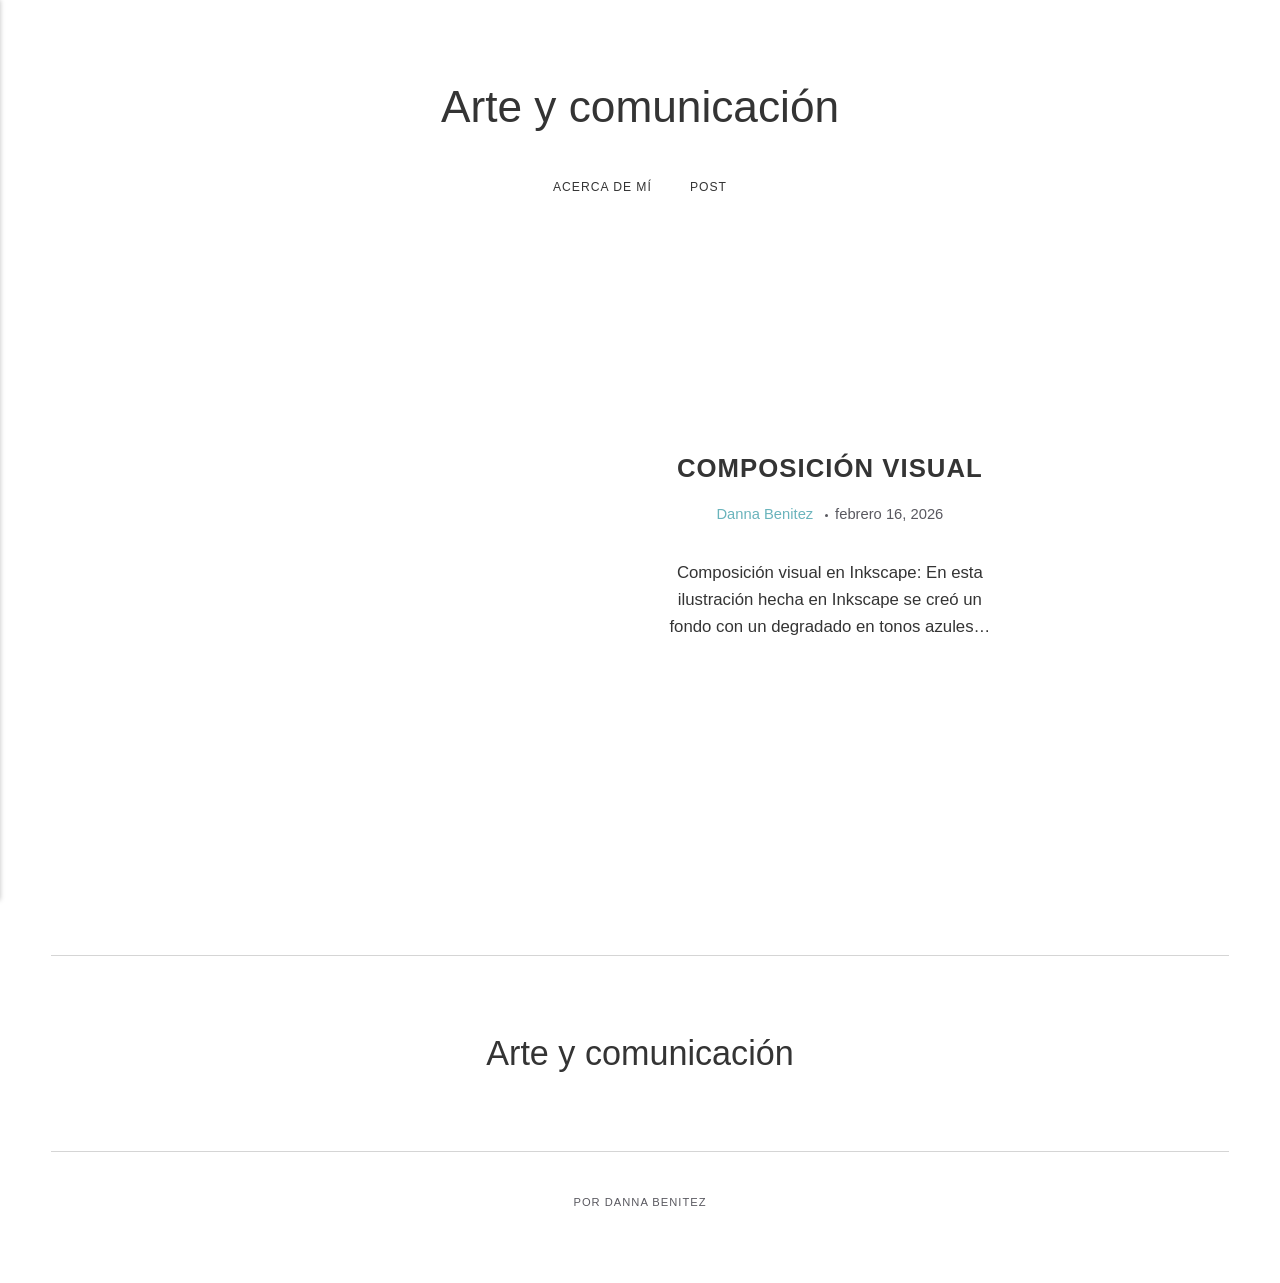
==== index.html @ e0a10141 "Updated from Publii" ====
<!DOCTYPE html><html lang="es"><head><meta charset="utf-8"><meta http-equiv="X-UA-Compatible" content="IE=edge"><meta name="viewport" content="width=device-width,initial-scale=1"><title>Arte y comunicación</title><meta name="generator" content="Publii Open-Source CMS for Static Site"><link rel="canonical" href="https://dannabenitez088-glitch.github.io/arte-comunicacion/"><link rel="alternate" type="application/atom+xml" href="https://dannabenitez088-glitch.github.io/arte-comunicacion/feed.xml" title="Arte y comunicación - RSS"><link rel="alternate" type="application/json" href="https://dannabenitez088-glitch.github.io/arte-comunicacion/feed.json" title="Arte y comunicación - JSON"><meta property="og:title" content="Arte y comunicación"><meta property="og:site_name" content="Arte y comunicación"><meta property="og:description" content=""><meta property="og:url" content="https://dannabenitez088-glitch.github.io/arte-comunicacion/"><meta property="og:type" content="website"><link rel="stylesheet" href="https://dannabenitez088-glitch.github.io/arte-comunicacion/assets/css/style.css?v=3adf69c5636855df0ee8ed0070f5b901"><script type="application/ld+json">{"@context":"http://schema.org","@type":"Organization","name":"Arte y comunicación","url":"https://dannabenitez088-glitch.github.io/arte-comunicacion/"}</script><style></style><noscript><style>img[loading] {
                    opacity: 1;
                }</style></noscript></head><body class="home-template"><div class="container"><header class="header"><a class="logo" href="https://dannabenitez088-glitch.github.io/arte-comunicacion/">Arte y comunicación</a><nav class="navbar js-navbar"><button class="navbar__toggle js-toggle" aria-label="Menu"><span class="navbar__toggle-box"><span class="navbar__toggle-inner">Menu</span></span></button><ul class="navbar__menu"><li><a href="https://dannabenitez088-glitch.github.io/arte-comunicacion/acerca-de-mi.html" target="_self">Acerca de mí</a></li><li><a href="https://dannabenitez088-glitch.github.io/arte-comunicacion/" target="_self">Post</a></li></ul></nav></header><main class="main"><div class="l-cards l-cards--reverse"><article class="c-card"><div class="c-card__text"><header><h2><a href="https://dannabenitez088-glitch.github.io/arte-comunicacion/mi-composicion-visual.html" class="inverse">Composición visual</a></h2><p class="c-card__meta"><a href="https://dannabenitez088-glitch.github.io/arte-comunicacion/authors/danna-benitez/" title="Danna Benitez">Danna Benitez</a> <time datetime="2026-02-16T11:36">febrero 16, 2026</time></p></header><p class="c-card__desc">Composición visual en Inkscape: En esta ilustración hecha en Inkscape se creó un fondo con un degradado en tonos azules&hellip;</p></div></article></div></main><footer class="footer"><a class="logo" href="https://dannabenitez088-glitch.github.io/arte-comunicacion/">Arte y comunicación</a><nav class="footer__nav"><ul></ul></nav><div class="footer__copyright">Por Danna Benitez</div></footer></div><script>window.publiiThemeMenuConfig={mobileMenuMode:'sidebar',animationSpeed:300,submenuWidth:'auto',doubleClickTime:500,mobileMenuExpandableSubmenus:true,relatedContainerForOverlayMenuSelector:'.navbar',};</script><script defer="defer" src="https://dannabenitez088-glitch.github.io/arte-comunicacion/assets/js/scripts.min.js?v=b103b2211e74472ffa1a0d35c0918ecc"></script><script>/*<![CDATA[*/var images=document.querySelectorAll("img[loading]");for(var i=0;i<images.length;i++){if(images[i].complete){images[i].classList.add("is-loaded")}else{images[i].addEventListener("load",function(){this.classList.add("is-loaded")},false)}};/*]]>*/</script></body></html>
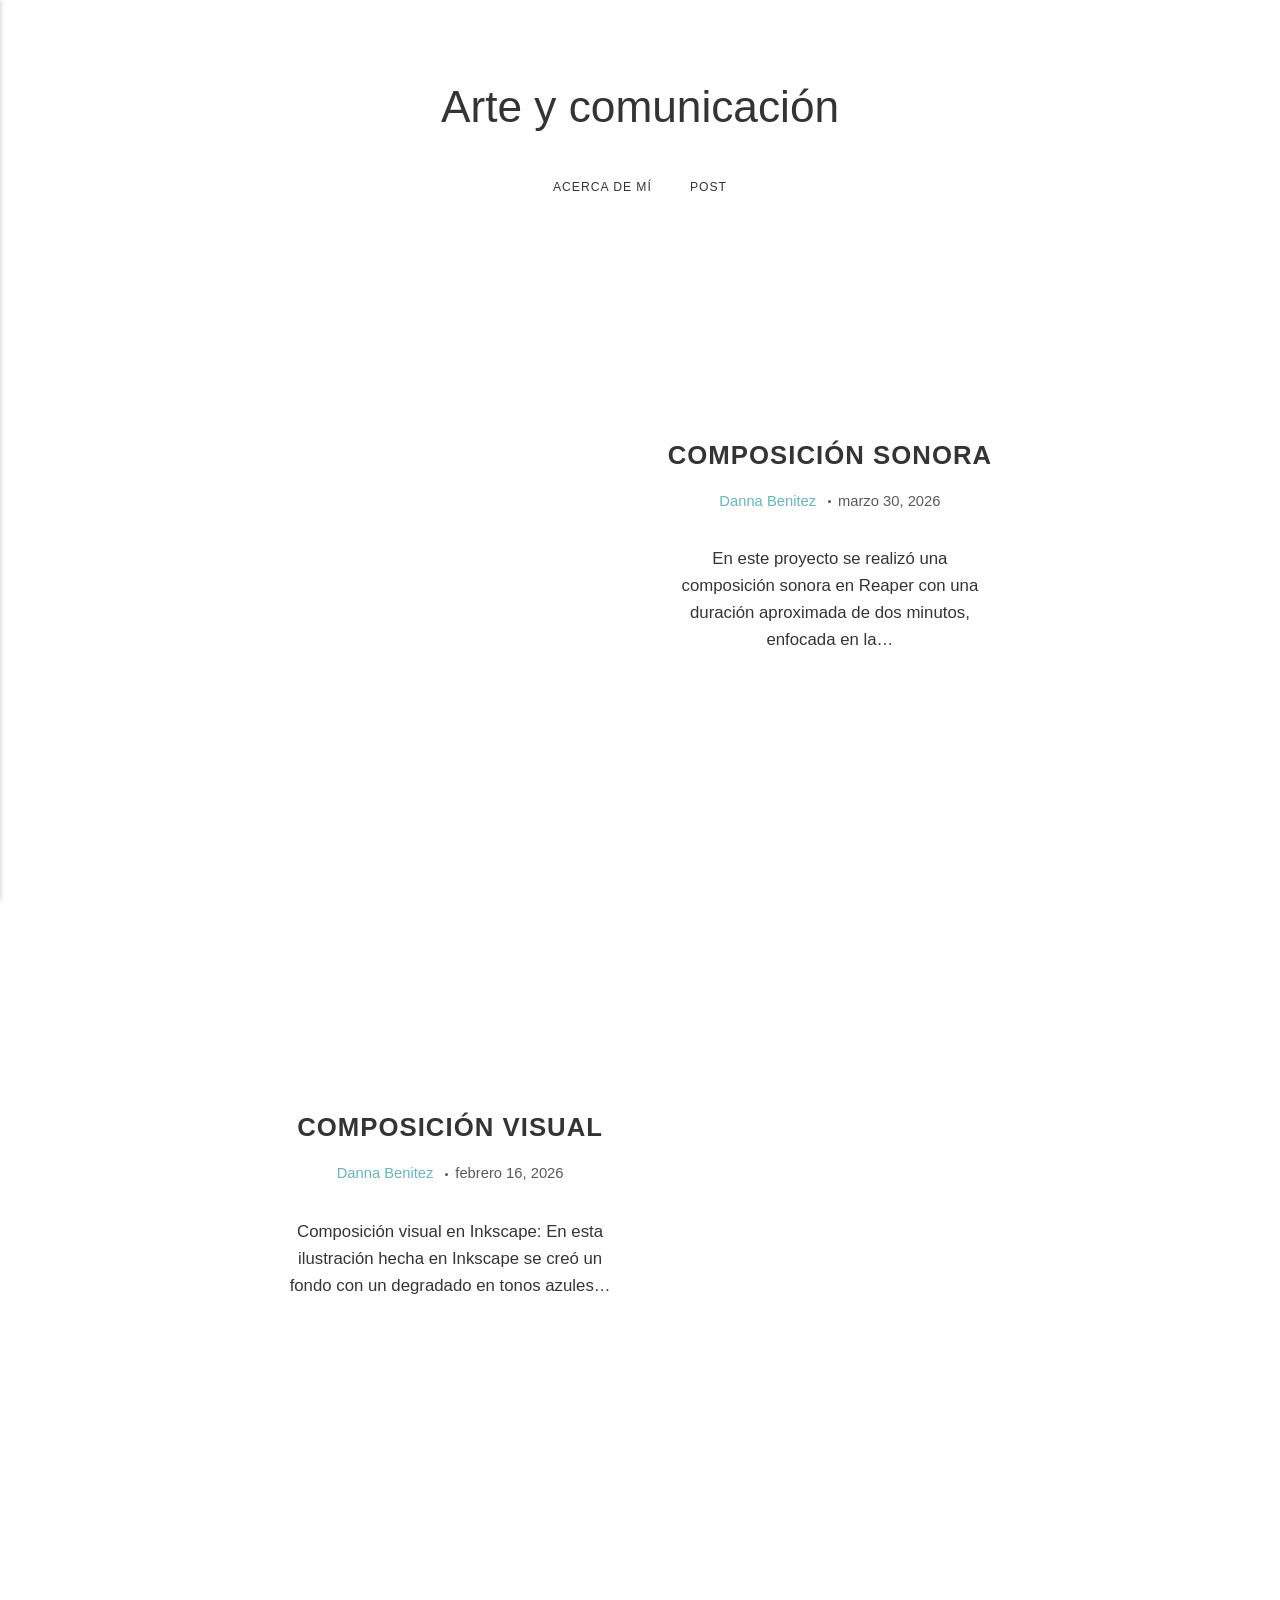
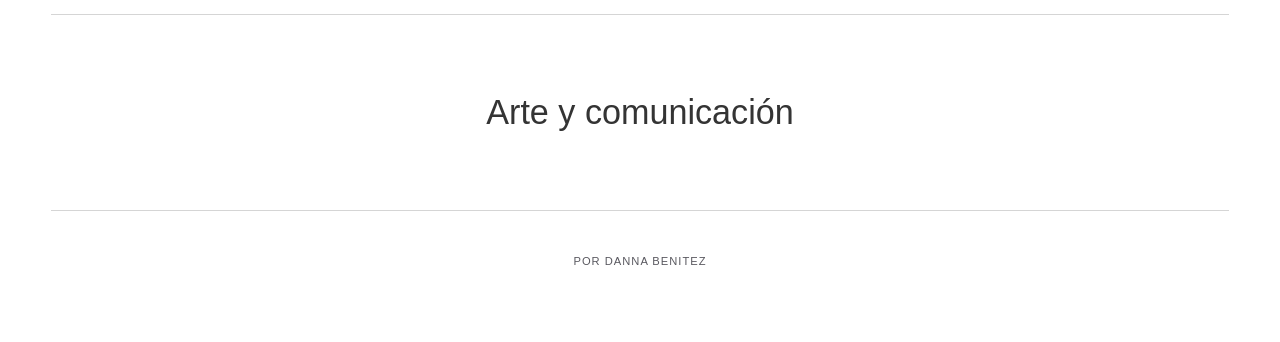
==== commit f48f26dc: "Updated from Publii" ====
--- a/index.html
+++ b/index.html
@@ -1,3 +1,3 @@
-<!DOCTYPE html><html lang="es"><head><meta charset="utf-8"><meta http-equiv="X-UA-Compatible" content="IE=edge"><meta name="viewport" content="width=device-width,initial-scale=1"><title>Arte y comunicación</title><meta name="generator" content="Publii Open-Source CMS for Static Site"><link rel="canonical" href="https://dannabenitez088-glitch.github.io/arte-comunicacion/"><link rel="alternate" type="application/atom+xml" href="https://dannabenitez088-glitch.github.io/arte-comunicacion/feed.xml" title="Arte y comunicación - RSS"><link rel="alternate" type="application/json" href="https://dannabenitez088-glitch.github.io/arte-comunicacion/feed.json" title="Arte y comunicación - JSON"><meta property="og:title" content="Arte y comunicación"><meta property="og:site_name" content="Arte y comunicación"><meta property="og:description" content=""><meta property="og:url" content="https://dannabenitez088-glitch.github.io/arte-comunicacion/"><meta property="og:type" content="website"><link rel="stylesheet" href="https://dannabenitez088-glitch.github.io/arte-comunicacion/assets/css/style.css?v=3adf69c5636855df0ee8ed0070f5b901"><script type="application/ld+json">{"@context":"http://schema.org","@type":"Organization","name":"Arte y comunicación","url":"https://dannabenitez088-glitch.github.io/arte-comunicacion/"}</script><style></style><noscript><style>img[loading] {
+<!DOCTYPE html><html lang="es"><head><meta charset="utf-8"><meta http-equiv="X-UA-Compatible" content="IE=edge"><meta name="viewport" content="width=device-width,initial-scale=1"><title>Arte y comunicación</title><meta name="generator" content="Publii Open-Source CMS for Static Site"><link rel="canonical" href="https://dannabenitez088-glitch.github.io/arte-comunicacion/"><link rel="alternate" type="application/atom+xml" href="https://dannabenitez088-glitch.github.io/arte-comunicacion/feed.xml" title="Arte y comunicación - RSS"><link rel="alternate" type="application/json" href="https://dannabenitez088-glitch.github.io/arte-comunicacion/feed.json" title="Arte y comunicación - JSON"><meta property="og:title" content="Arte y comunicación"><meta property="og:site_name" content="Arte y comunicación"><meta property="og:description" content=""><meta property="og:url" content="https://dannabenitez088-glitch.github.io/arte-comunicacion/"><meta property="og:type" content="website"><link rel="shortcut icon" href="https://dannabenitez088-glitch.github.io/arte-comunicacion/media/website/Galaxia-novio.jpg" type="image/x-icon"><link rel="stylesheet" href="https://dannabenitez088-glitch.github.io/arte-comunicacion/assets/css/style.css?v=3adf69c5636855df0ee8ed0070f5b901"><script type="application/ld+json">{"@context":"http://schema.org","@type":"Organization","name":"Arte y comunicación","url":"https://dannabenitez088-glitch.github.io/arte-comunicacion/"}</script><style></style><noscript><style>img[loading] {
                     opacity: 1;
-                }</style></noscript></head><body class="home-template"><div class="container"><header class="header"><a class="logo" href="https://dannabenitez088-glitch.github.io/arte-comunicacion/">Arte y comunicación</a><nav class="navbar js-navbar"><button class="navbar__toggle js-toggle" aria-label="Menu"><span class="navbar__toggle-box"><span class="navbar__toggle-inner">Menu</span></span></button><ul class="navbar__menu"><li><a href="https://dannabenitez088-glitch.github.io/arte-comunicacion/acerca-de-mi.html" target="_self">Acerca de mí</a></li><li><a href="https://dannabenitez088-glitch.github.io/arte-comunicacion/" target="_self">Post</a></li></ul></nav></header><main class="main"><div class="l-cards l-cards--reverse"><article class="c-card"><div class="c-card__text"><header><h2><a href="https://dannabenitez088-glitch.github.io/arte-comunicacion/mi-composicion-visual.html" class="inverse">Composición visual</a></h2><p class="c-card__meta"><a href="https://dannabenitez088-glitch.github.io/arte-comunicacion/authors/danna-benitez/" title="Danna Benitez">Danna Benitez</a> <time datetime="2026-02-16T11:36">febrero 16, 2026</time></p></header><p class="c-card__desc">Composición visual en Inkscape: En esta ilustración hecha en Inkscape se creó un fondo con un degradado en tonos azules&hellip;</p></div></article></div></main><footer class="footer"><a class="logo" href="https://dannabenitez088-glitch.github.io/arte-comunicacion/">Arte y comunicación</a><nav class="footer__nav"><ul></ul></nav><div class="footer__copyright">Por Danna Benitez</div></footer></div><script>window.publiiThemeMenuConfig={mobileMenuMode:'sidebar',animationSpeed:300,submenuWidth:'auto',doubleClickTime:500,mobileMenuExpandableSubmenus:true,relatedContainerForOverlayMenuSelector:'.navbar',};</script><script defer="defer" src="https://dannabenitez088-glitch.github.io/arte-comunicacion/assets/js/scripts.min.js?v=b103b2211e74472ffa1a0d35c0918ecc"></script><script>/*<![CDATA[*/var images=document.querySelectorAll("img[loading]");for(var i=0;i<images.length;i++){if(images[i].complete){images[i].classList.add("is-loaded")}else{images[i].addEventListener("load",function(){this.classList.add("is-loaded")},false)}};/*]]>*/</script></body></html>+                }</style></noscript></head><body class="home-template"><div class="container"><header class="header"><a class="logo" href="https://dannabenitez088-glitch.github.io/arte-comunicacion/">Arte y comunicación</a><nav class="navbar js-navbar"><button class="navbar__toggle js-toggle" aria-label="Menu"><span class="navbar__toggle-box"><span class="navbar__toggle-inner">Menu</span></span></button><ul class="navbar__menu"><li><a href="https://dannabenitez088-glitch.github.io/arte-comunicacion/acerca-de-mi.html" target="_self">Acerca de mí</a></li><li><a href="https://dannabenitez088-glitch.github.io/arte-comunicacion/" target="_self">Post</a></li></ul></nav></header><main class="main"><div class="l-cards l-cards--reverse"><article class="c-card"><div class="c-card__text"><header><h2><a href="https://dannabenitez088-glitch.github.io/arte-comunicacion/composicion-sonora.html" class="inverse">Composición sonora</a></h2><p class="c-card__meta"><a href="https://dannabenitez088-glitch.github.io/arte-comunicacion/authors/danna-benitez/" title="Danna Benitez">Danna Benitez</a> <time datetime="2026-03-30T00:45">marzo 30, 2026</time></p></header><p class="c-card__desc">En este proyecto se realizó una composición sonora en Reaper con una duración aproximada de dos minutos, enfocada en la&hellip;</p></div></article><article class="c-card"><div class="c-card__text"><header><h2><a href="https://dannabenitez088-glitch.github.io/arte-comunicacion/mi-composicion-visual.html" class="inverse">Composición visual</a></h2><p class="c-card__meta"><a href="https://dannabenitez088-glitch.github.io/arte-comunicacion/authors/danna-benitez/" title="Danna Benitez">Danna Benitez</a> <time datetime="2026-02-16T11:36">febrero 16, 2026</time></p></header><p class="c-card__desc">Composición visual en Inkscape: En esta ilustración hecha en Inkscape se creó un fondo con un degradado en tonos azules&hellip;</p></div></article></div></main><footer class="footer"><a class="logo" href="https://dannabenitez088-glitch.github.io/arte-comunicacion/">Arte y comunicación</a><nav class="footer__nav"><ul></ul></nav><div class="footer__copyright">Por Danna Benitez</div></footer></div><script>window.publiiThemeMenuConfig={mobileMenuMode:'sidebar',animationSpeed:300,submenuWidth:'auto',doubleClickTime:500,mobileMenuExpandableSubmenus:true,relatedContainerForOverlayMenuSelector:'.navbar',};</script><script defer="defer" src="https://dannabenitez088-glitch.github.io/arte-comunicacion/assets/js/scripts.min.js?v=b103b2211e74472ffa1a0d35c0918ecc"></script><script>/*<![CDATA[*/var images=document.querySelectorAll("img[loading]");for(var i=0;i<images.length;i++){if(images[i].complete){images[i].classList.add("is-loaded")}else{images[i].addEventListener("load",function(){this.classList.add("is-loaded")},false)}};/*]]>*/</script></body></html>
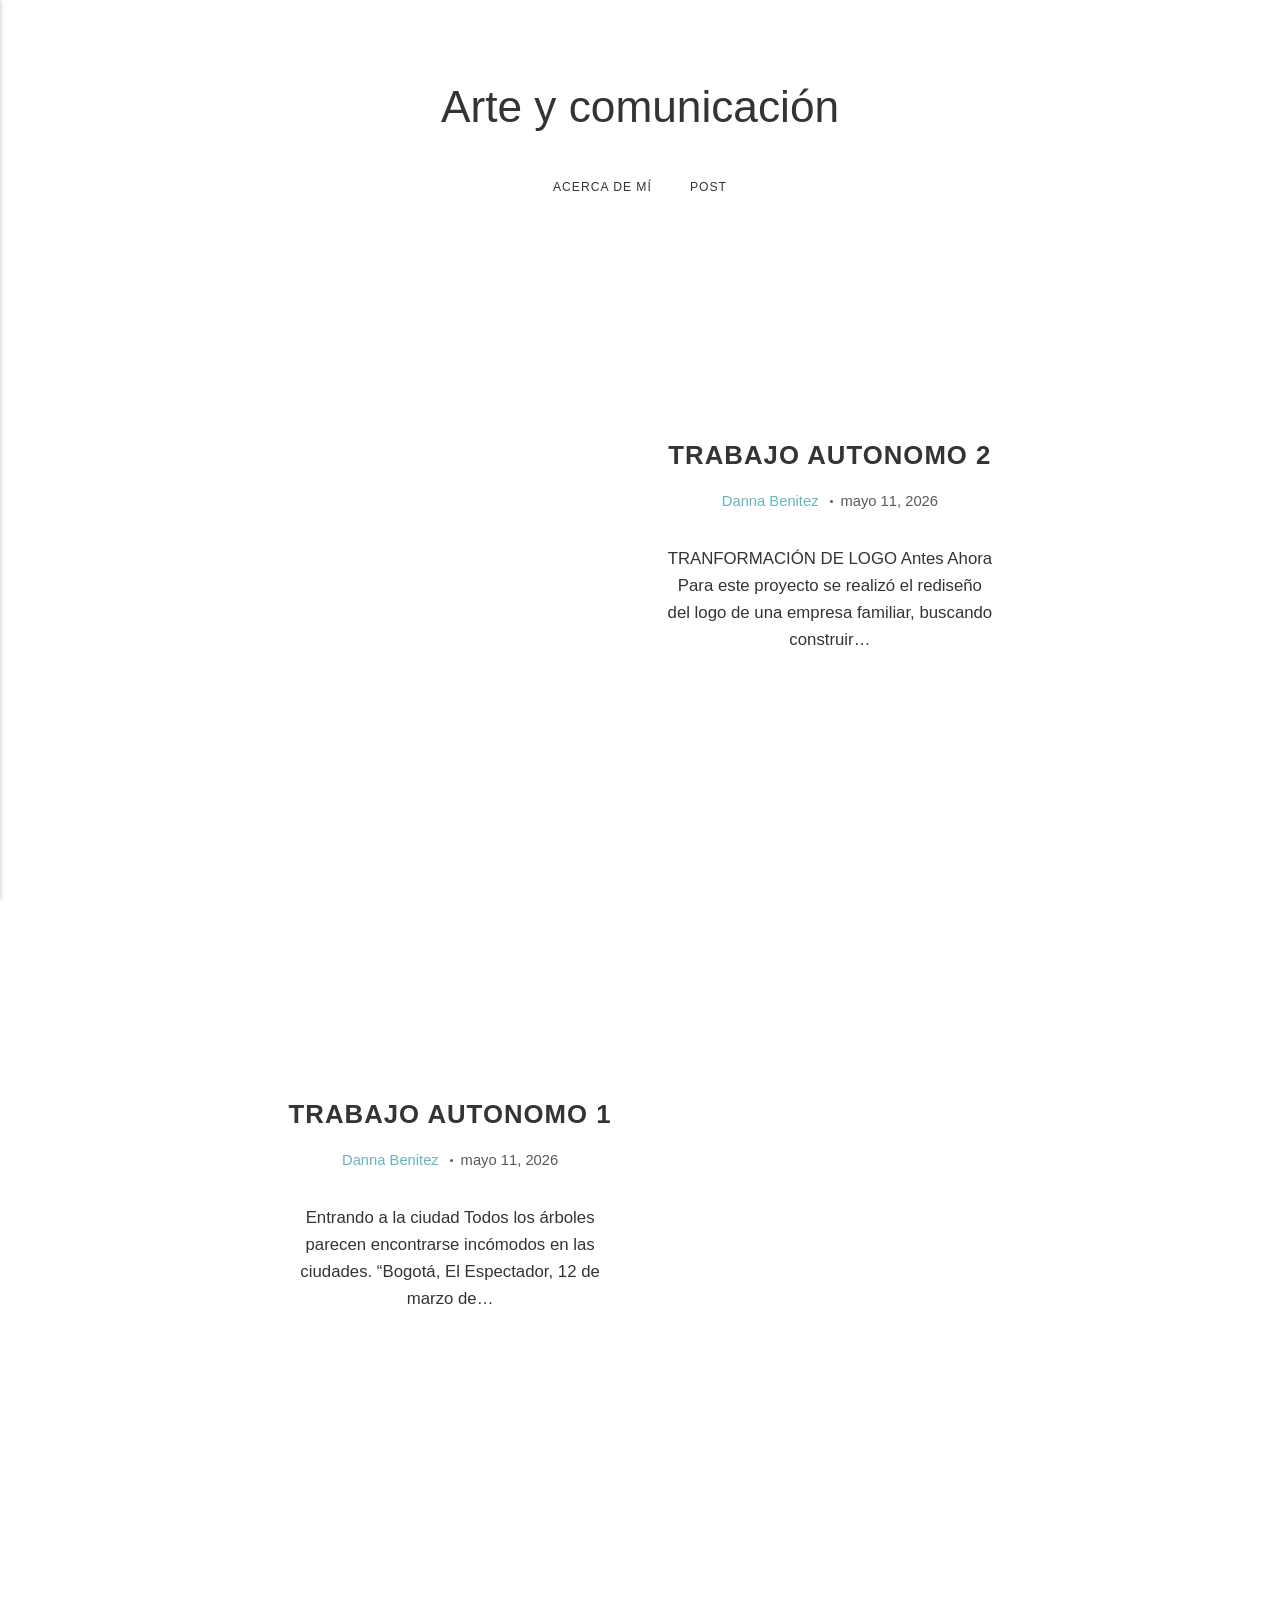
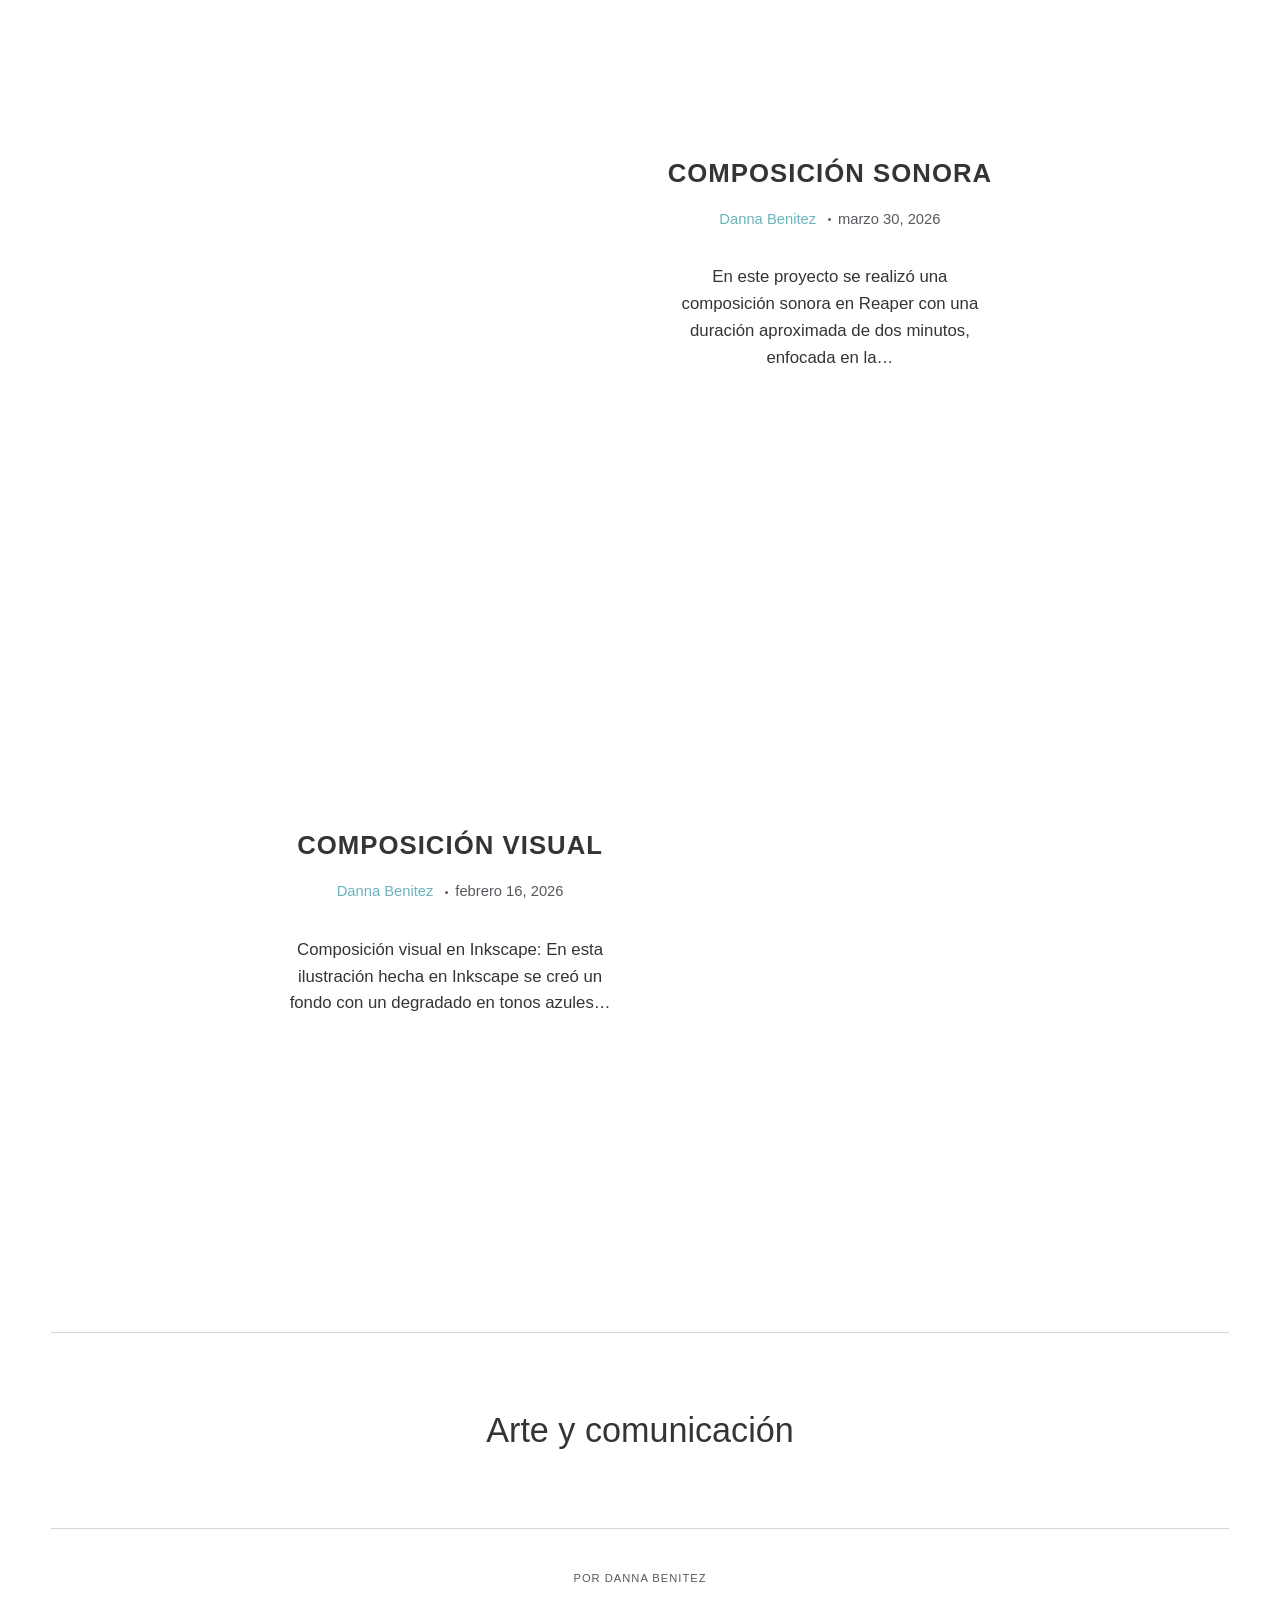
==== commit e4fff094: "Updated from Publii" ====
--- a/index.html
+++ b/index.html
@@ -1,3 +1,3 @@
 <!DOCTYPE html><html lang="es"><head><meta charset="utf-8"><meta http-equiv="X-UA-Compatible" content="IE=edge"><meta name="viewport" content="width=device-width,initial-scale=1"><title>Arte y comunicación</title><meta name="generator" content="Publii Open-Source CMS for Static Site"><link rel="canonical" href="https://dannabenitez088-glitch.github.io/arte-comunicacion/"><link rel="alternate" type="application/atom+xml" href="https://dannabenitez088-glitch.github.io/arte-comunicacion/feed.xml" title="Arte y comunicación - RSS"><link rel="alternate" type="application/json" href="https://dannabenitez088-glitch.github.io/arte-comunicacion/feed.json" title="Arte y comunicación - JSON"><meta property="og:title" content="Arte y comunicación"><meta property="og:site_name" content="Arte y comunicación"><meta property="og:description" content=""><meta property="og:url" content="https://dannabenitez088-glitch.github.io/arte-comunicacion/"><meta property="og:type" content="website"><link rel="shortcut icon" href="https://dannabenitez088-glitch.github.io/arte-comunicacion/media/website/Galaxia-novio.jpg" type="image/x-icon"><link rel="stylesheet" href="https://dannabenitez088-glitch.github.io/arte-comunicacion/assets/css/style.css?v=3adf69c5636855df0ee8ed0070f5b901"><script type="application/ld+json">{"@context":"http://schema.org","@type":"Organization","name":"Arte y comunicación","url":"https://dannabenitez088-glitch.github.io/arte-comunicacion/"}</script><style></style><noscript><style>img[loading] {
                     opacity: 1;
-                }</style></noscript></head><body class="home-template"><div class="container"><header class="header"><a class="logo" href="https://dannabenitez088-glitch.github.io/arte-comunicacion/">Arte y comunicación</a><nav class="navbar js-navbar"><button class="navbar__toggle js-toggle" aria-label="Menu"><span class="navbar__toggle-box"><span class="navbar__toggle-inner">Menu</span></span></button><ul class="navbar__menu"><li><a href="https://dannabenitez088-glitch.github.io/arte-comunicacion/acerca-de-mi.html" target="_self">Acerca de mí</a></li><li><a href="https://dannabenitez088-glitch.github.io/arte-comunicacion/" target="_self">Post</a></li></ul></nav></header><main class="main"><div class="l-cards l-cards--reverse"><article class="c-card"><div class="c-card__text"><header><h2><a href="https://dannabenitez088-glitch.github.io/arte-comunicacion/composicion-sonora.html" class="inverse">Composición sonora</a></h2><p class="c-card__meta"><a href="https://dannabenitez088-glitch.github.io/arte-comunicacion/authors/danna-benitez/" title="Danna Benitez">Danna Benitez</a> <time datetime="2026-03-30T00:45">marzo 30, 2026</time></p></header><p class="c-card__desc">En este proyecto se realizó una composición sonora en Reaper con una duración aproximada de dos minutos, enfocada en la&hellip;</p></div></article><article class="c-card"><div class="c-card__text"><header><h2><a href="https://dannabenitez088-glitch.github.io/arte-comunicacion/mi-composicion-visual.html" class="inverse">Composición visual</a></h2><p class="c-card__meta"><a href="https://dannabenitez088-glitch.github.io/arte-comunicacion/authors/danna-benitez/" title="Danna Benitez">Danna Benitez</a> <time datetime="2026-02-16T11:36">febrero 16, 2026</time></p></header><p class="c-card__desc">Composición visual en Inkscape: En esta ilustración hecha en Inkscape se creó un fondo con un degradado en tonos azules&hellip;</p></div></article></div></main><footer class="footer"><a class="logo" href="https://dannabenitez088-glitch.github.io/arte-comunicacion/">Arte y comunicación</a><nav class="footer__nav"><ul></ul></nav><div class="footer__copyright">Por Danna Benitez</div></footer></div><script>window.publiiThemeMenuConfig={mobileMenuMode:'sidebar',animationSpeed:300,submenuWidth:'auto',doubleClickTime:500,mobileMenuExpandableSubmenus:true,relatedContainerForOverlayMenuSelector:'.navbar',};</script><script defer="defer" src="https://dannabenitez088-glitch.github.io/arte-comunicacion/assets/js/scripts.min.js?v=b103b2211e74472ffa1a0d35c0918ecc"></script><script>/*<![CDATA[*/var images=document.querySelectorAll("img[loading]");for(var i=0;i<images.length;i++){if(images[i].complete){images[i].classList.add("is-loaded")}else{images[i].addEventListener("load",function(){this.classList.add("is-loaded")},false)}};/*]]>*/</script></body></html>+                }</style></noscript></head><body class="home-template"><div class="container"><header class="header"><a class="logo" href="https://dannabenitez088-glitch.github.io/arte-comunicacion/">Arte y comunicación</a><nav class="navbar js-navbar"><button class="navbar__toggle js-toggle" aria-label="Menu"><span class="navbar__toggle-box"><span class="navbar__toggle-inner">Menu</span></span></button><ul class="navbar__menu"><li><a href="https://dannabenitez088-glitch.github.io/arte-comunicacion/acerca-de-mi.html" target="_self">Acerca de mí</a></li><li><a href="https://dannabenitez088-glitch.github.io/arte-comunicacion/" target="_self">Post</a></li></ul></nav></header><main class="main"><div class="l-cards l-cards--reverse"><article class="c-card"><div class="c-card__text"><header><h2><a href="https://dannabenitez088-glitch.github.io/arte-comunicacion/trabajo-autonomo-2.html" class="inverse">Trabajo autonomo 2</a></h2><p class="c-card__meta"><a href="https://dannabenitez088-glitch.github.io/arte-comunicacion/authors/danna-benitez/" title="Danna Benitez">Danna Benitez</a> <time datetime="2026-05-11T19:18">mayo 11, 2026</time></p></header><p class="c-card__desc">TRANFORMACIÓN DE LOGO Antes Ahora Para este proyecto se realizó el rediseño del logo de una empresa familiar, buscando construir&hellip;</p></div></article><article class="c-card"><div class="c-card__text"><header><h2><a href="https://dannabenitez088-glitch.github.io/arte-comunicacion/trabajo-autonomo-1.html" class="inverse">Trabajo autonomo 1</a></h2><p class="c-card__meta"><a href="https://dannabenitez088-glitch.github.io/arte-comunicacion/authors/danna-benitez/" title="Danna Benitez">Danna Benitez</a> <time datetime="2026-05-11T19:11">mayo 11, 2026</time></p></header><p class="c-card__desc">Entrando a la ciudad Todos los árboles parecen encontrarse incómodos en las ciudades. “Bogotá, El Espectador, 12 de marzo de&hellip;</p></div></article><article class="c-card"><div class="c-card__text"><header><h2><a href="https://dannabenitez088-glitch.github.io/arte-comunicacion/composicion-sonora.html" class="inverse">Composición sonora</a></h2><p class="c-card__meta"><a href="https://dannabenitez088-glitch.github.io/arte-comunicacion/authors/danna-benitez/" title="Danna Benitez">Danna Benitez</a> <time datetime="2026-03-30T00:45">marzo 30, 2026</time></p></header><p class="c-card__desc">En este proyecto se realizó una composición sonora en Reaper con una duración aproximada de dos minutos, enfocada en la&hellip;</p></div></article><article class="c-card"><div class="c-card__text"><header><h2><a href="https://dannabenitez088-glitch.github.io/arte-comunicacion/mi-composicion-visual.html" class="inverse">Composición visual</a></h2><p class="c-card__meta"><a href="https://dannabenitez088-glitch.github.io/arte-comunicacion/authors/danna-benitez/" title="Danna Benitez">Danna Benitez</a> <time datetime="2026-02-16T11:36">febrero 16, 2026</time></p></header><p class="c-card__desc">Composición visual en Inkscape: En esta ilustración hecha en Inkscape se creó un fondo con un degradado en tonos azules&hellip;</p></div></article></div></main><footer class="footer"><a class="logo" href="https://dannabenitez088-glitch.github.io/arte-comunicacion/">Arte y comunicación</a><nav class="footer__nav"><ul></ul></nav><div class="footer__copyright">Por Danna Benitez</div></footer></div><script>window.publiiThemeMenuConfig={mobileMenuMode:'sidebar',animationSpeed:300,submenuWidth:'auto',doubleClickTime:500,mobileMenuExpandableSubmenus:true,relatedContainerForOverlayMenuSelector:'.navbar',};</script><script defer="defer" src="https://dannabenitez088-glitch.github.io/arte-comunicacion/assets/js/scripts.min.js?v=b103b2211e74472ffa1a0d35c0918ecc"></script><script>/*<![CDATA[*/var images=document.querySelectorAll("img[loading]");for(var i=0;i<images.length;i++){if(images[i].complete){images[i].classList.add("is-loaded")}else{images[i].addEventListener("load",function(){this.classList.add("is-loaded")},false)}};/*]]>*/</script></body></html>
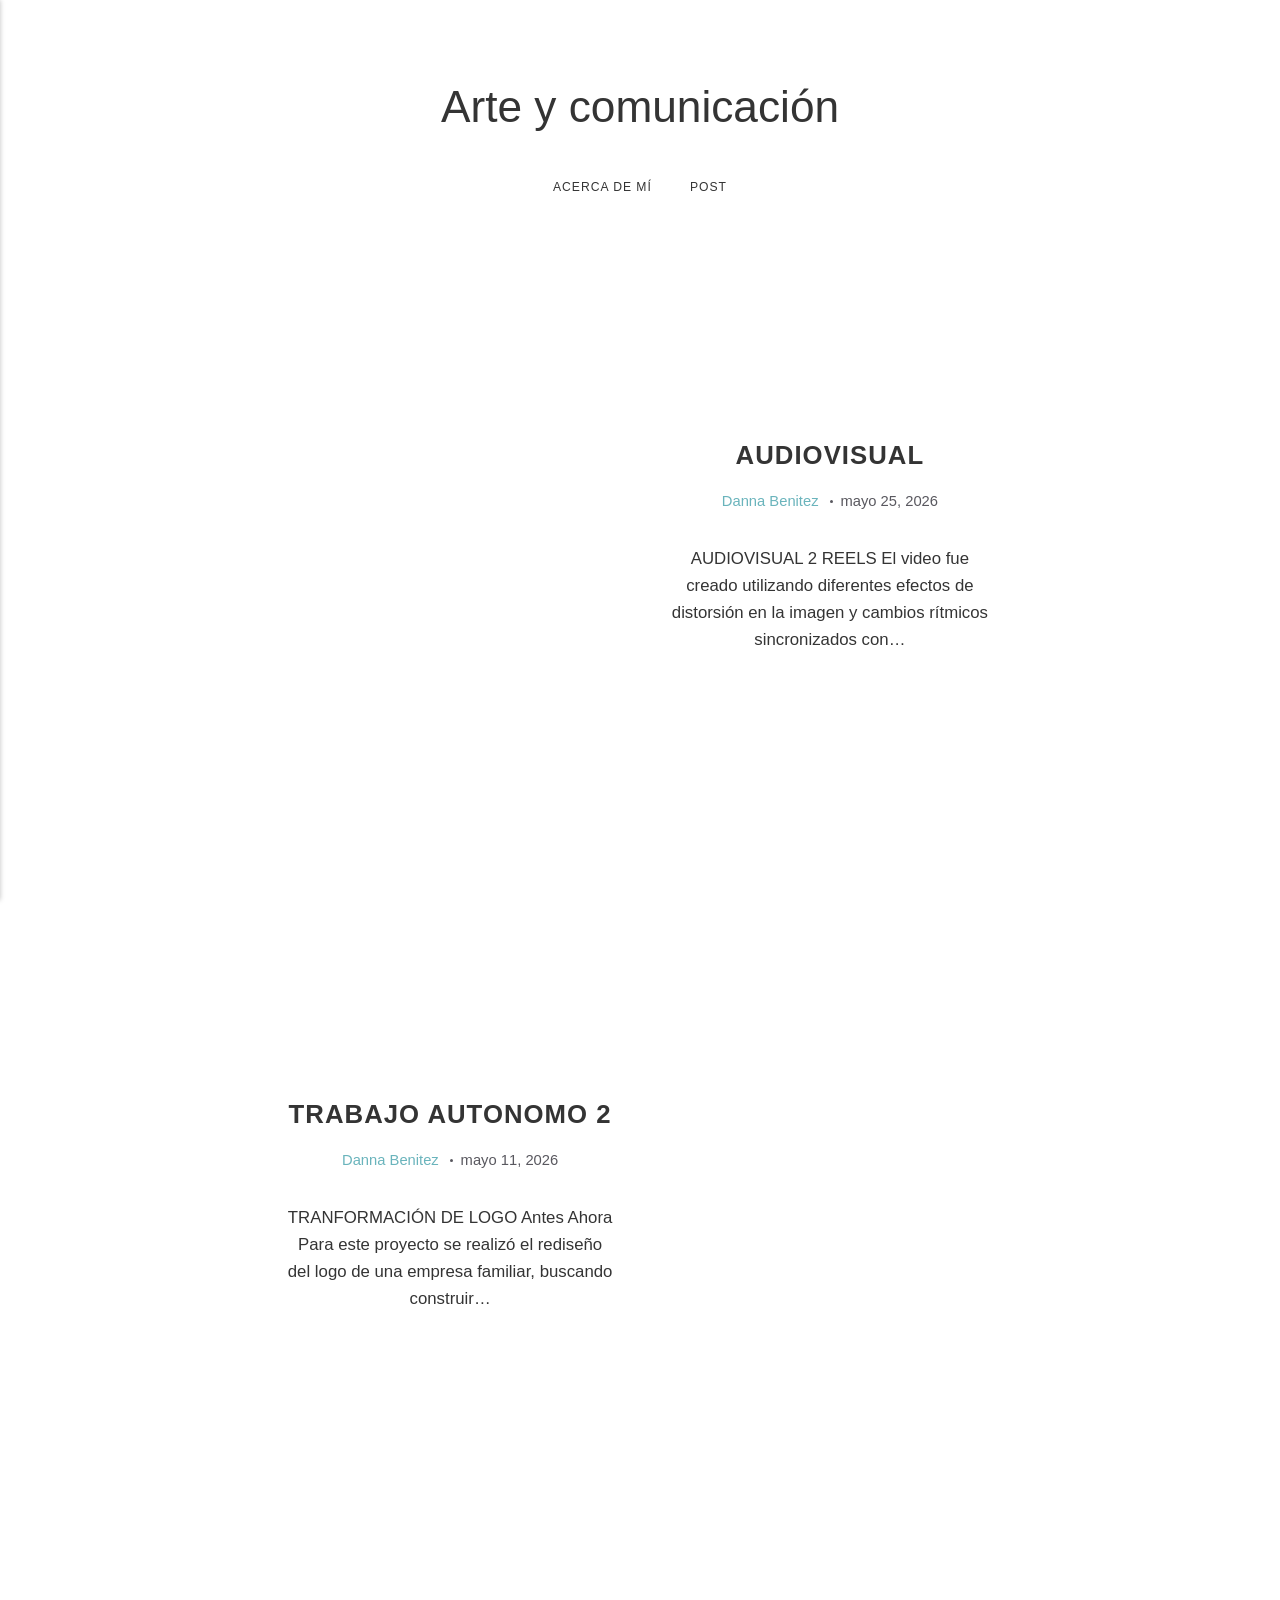
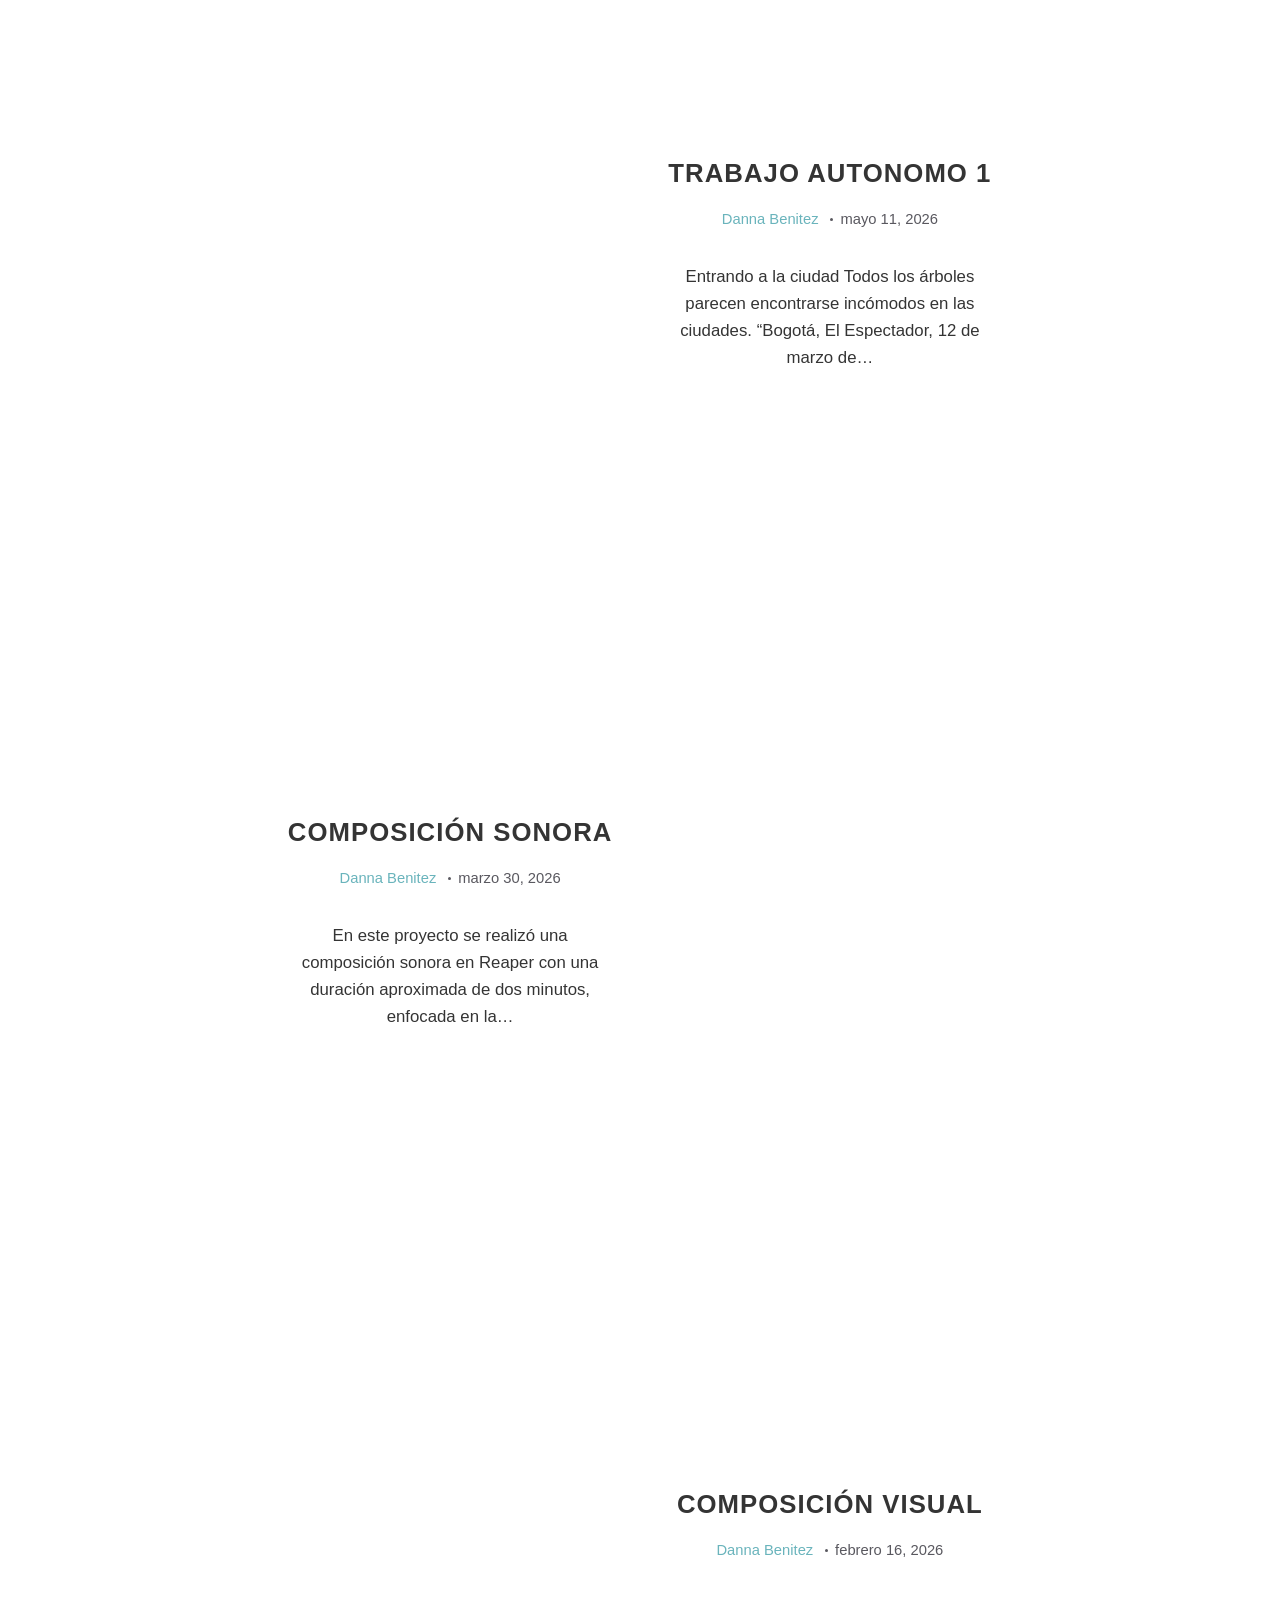
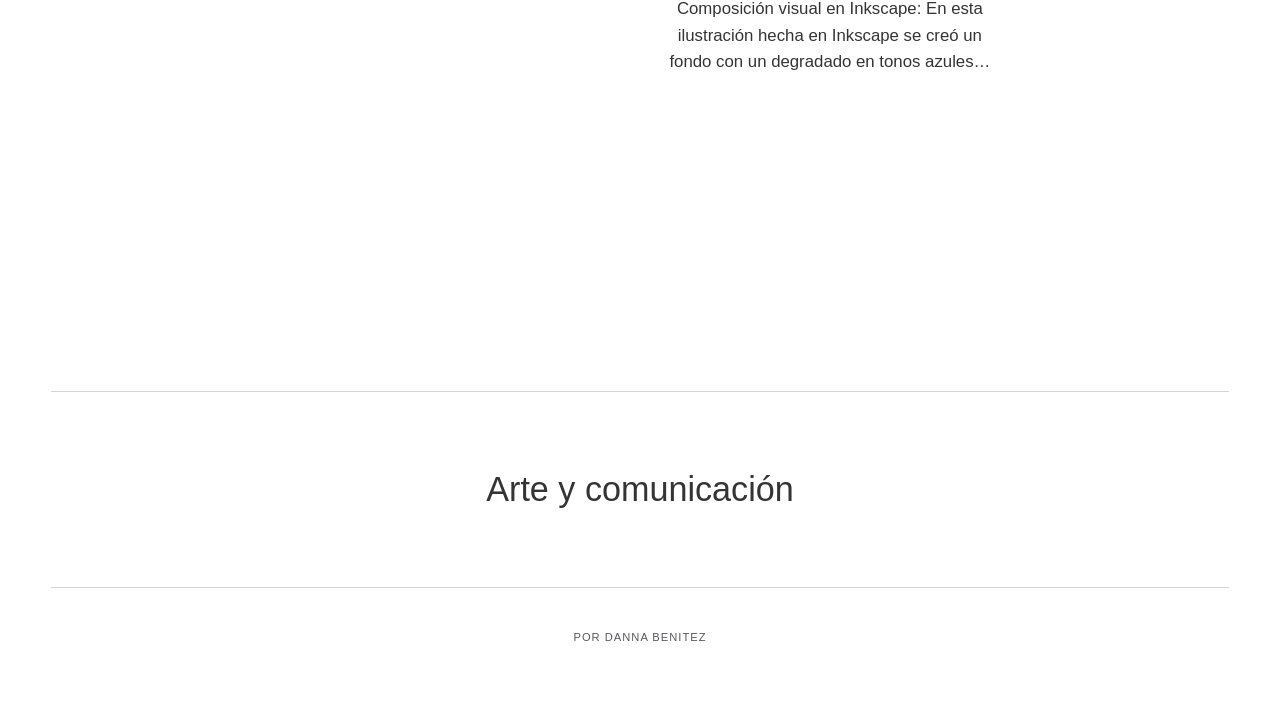
==== commit 0efc3c84: "Updated from Publii" ====
--- a/index.html
+++ b/index.html
@@ -1,3 +1,3 @@
 <!DOCTYPE html><html lang="es"><head><meta charset="utf-8"><meta http-equiv="X-UA-Compatible" content="IE=edge"><meta name="viewport" content="width=device-width,initial-scale=1"><title>Arte y comunicación</title><meta name="generator" content="Publii Open-Source CMS for Static Site"><link rel="canonical" href="https://dannabenitez088-glitch.github.io/arte-comunicacion/"><link rel="alternate" type="application/atom+xml" href="https://dannabenitez088-glitch.github.io/arte-comunicacion/feed.xml" title="Arte y comunicación - RSS"><link rel="alternate" type="application/json" href="https://dannabenitez088-glitch.github.io/arte-comunicacion/feed.json" title="Arte y comunicación - JSON"><meta property="og:title" content="Arte y comunicación"><meta property="og:site_name" content="Arte y comunicación"><meta property="og:description" content=""><meta property="og:url" content="https://dannabenitez088-glitch.github.io/arte-comunicacion/"><meta property="og:type" content="website"><link rel="shortcut icon" href="https://dannabenitez088-glitch.github.io/arte-comunicacion/media/website/Galaxia-novio.jpg" type="image/x-icon"><link rel="stylesheet" href="https://dannabenitez088-glitch.github.io/arte-comunicacion/assets/css/style.css?v=3adf69c5636855df0ee8ed0070f5b901"><script type="application/ld+json">{"@context":"http://schema.org","@type":"Organization","name":"Arte y comunicación","url":"https://dannabenitez088-glitch.github.io/arte-comunicacion/"}</script><style></style><noscript><style>img[loading] {
                     opacity: 1;
-                }</style></noscript></head><body class="home-template"><div class="container"><header class="header"><a class="logo" href="https://dannabenitez088-glitch.github.io/arte-comunicacion/">Arte y comunicación</a><nav class="navbar js-navbar"><button class="navbar__toggle js-toggle" aria-label="Menu"><span class="navbar__toggle-box"><span class="navbar__toggle-inner">Menu</span></span></button><ul class="navbar__menu"><li><a href="https://dannabenitez088-glitch.github.io/arte-comunicacion/acerca-de-mi.html" target="_self">Acerca de mí</a></li><li><a href="https://dannabenitez088-glitch.github.io/arte-comunicacion/" target="_self">Post</a></li></ul></nav></header><main class="main"><div class="l-cards l-cards--reverse"><article class="c-card"><div class="c-card__text"><header><h2><a href="https://dannabenitez088-glitch.github.io/arte-comunicacion/trabajo-autonomo-2.html" class="inverse">Trabajo autonomo 2</a></h2><p class="c-card__meta"><a href="https://dannabenitez088-glitch.github.io/arte-comunicacion/authors/danna-benitez/" title="Danna Benitez">Danna Benitez</a> <time datetime="2026-05-11T19:18">mayo 11, 2026</time></p></header><p class="c-card__desc">TRANFORMACIÓN DE LOGO Antes Ahora Para este proyecto se realizó el rediseño del logo de una empresa familiar, buscando construir&hellip;</p></div></article><article class="c-card"><div class="c-card__text"><header><h2><a href="https://dannabenitez088-glitch.github.io/arte-comunicacion/trabajo-autonomo-1.html" class="inverse">Trabajo autonomo 1</a></h2><p class="c-card__meta"><a href="https://dannabenitez088-glitch.github.io/arte-comunicacion/authors/danna-benitez/" title="Danna Benitez">Danna Benitez</a> <time datetime="2026-05-11T19:11">mayo 11, 2026</time></p></header><p class="c-card__desc">Entrando a la ciudad Todos los árboles parecen encontrarse incómodos en las ciudades. “Bogotá, El Espectador, 12 de marzo de&hellip;</p></div></article><article class="c-card"><div class="c-card__text"><header><h2><a href="https://dannabenitez088-glitch.github.io/arte-comunicacion/composicion-sonora.html" class="inverse">Composición sonora</a></h2><p class="c-card__meta"><a href="https://dannabenitez088-glitch.github.io/arte-comunicacion/authors/danna-benitez/" title="Danna Benitez">Danna Benitez</a> <time datetime="2026-03-30T00:45">marzo 30, 2026</time></p></header><p class="c-card__desc">En este proyecto se realizó una composición sonora en Reaper con una duración aproximada de dos minutos, enfocada en la&hellip;</p></div></article><article class="c-card"><div class="c-card__text"><header><h2><a href="https://dannabenitez088-glitch.github.io/arte-comunicacion/mi-composicion-visual.html" class="inverse">Composición visual</a></h2><p class="c-card__meta"><a href="https://dannabenitez088-glitch.github.io/arte-comunicacion/authors/danna-benitez/" title="Danna Benitez">Danna Benitez</a> <time datetime="2026-02-16T11:36">febrero 16, 2026</time></p></header><p class="c-card__desc">Composición visual en Inkscape: En esta ilustración hecha en Inkscape se creó un fondo con un degradado en tonos azules&hellip;</p></div></article></div></main><footer class="footer"><a class="logo" href="https://dannabenitez088-glitch.github.io/arte-comunicacion/">Arte y comunicación</a><nav class="footer__nav"><ul></ul></nav><div class="footer__copyright">Por Danna Benitez</div></footer></div><script>window.publiiThemeMenuConfig={mobileMenuMode:'sidebar',animationSpeed:300,submenuWidth:'auto',doubleClickTime:500,mobileMenuExpandableSubmenus:true,relatedContainerForOverlayMenuSelector:'.navbar',};</script><script defer="defer" src="https://dannabenitez088-glitch.github.io/arte-comunicacion/assets/js/scripts.min.js?v=b103b2211e74472ffa1a0d35c0918ecc"></script><script>/*<![CDATA[*/var images=document.querySelectorAll("img[loading]");for(var i=0;i<images.length;i++){if(images[i].complete){images[i].classList.add("is-loaded")}else{images[i].addEventListener("load",function(){this.classList.add("is-loaded")},false)}};/*]]>*/</script></body></html>+                }</style></noscript></head><body class="home-template"><div class="container"><header class="header"><a class="logo" href="https://dannabenitez088-glitch.github.io/arte-comunicacion/">Arte y comunicación</a><nav class="navbar js-navbar"><button class="navbar__toggle js-toggle" aria-label="Menu"><span class="navbar__toggle-box"><span class="navbar__toggle-inner">Menu</span></span></button><ul class="navbar__menu"><li><a href="https://dannabenitez088-glitch.github.io/arte-comunicacion/acerca-de-mi.html" target="_self">Acerca de mí</a></li><li><a href="https://dannabenitez088-glitch.github.io/arte-comunicacion/" target="_self">Post</a></li></ul></nav></header><main class="main"><div class="l-cards l-cards--reverse"><article class="c-card"><div class="c-card__text"><header><h2><a href="https://dannabenitez088-glitch.github.io/arte-comunicacion/audiovisual.html" class="inverse">Audiovisual</a></h2><p class="c-card__meta"><a href="https://dannabenitez088-glitch.github.io/arte-comunicacion/authors/danna-benitez/" title="Danna Benitez">Danna Benitez</a> <time datetime="2026-05-25T14:23">mayo 25, 2026</time></p></header><p class="c-card__desc">AUDIOVISUAL 2 REELS El video fue creado utilizando diferentes efectos de distorsión en la imagen y cambios rítmicos sincronizados con&hellip;</p></div></article><article class="c-card"><div class="c-card__text"><header><h2><a href="https://dannabenitez088-glitch.github.io/arte-comunicacion/trabajo-autonomo-2.html" class="inverse">Trabajo autonomo 2</a></h2><p class="c-card__meta"><a href="https://dannabenitez088-glitch.github.io/arte-comunicacion/authors/danna-benitez/" title="Danna Benitez">Danna Benitez</a> <time datetime="2026-05-11T19:18">mayo 11, 2026</time></p></header><p class="c-card__desc">TRANFORMACIÓN DE LOGO Antes Ahora Para este proyecto se realizó el rediseño del logo de una empresa familiar, buscando construir&hellip;</p></div></article><article class="c-card"><div class="c-card__text"><header><h2><a href="https://dannabenitez088-glitch.github.io/arte-comunicacion/trabajo-autonomo-1.html" class="inverse">Trabajo autonomo 1</a></h2><p class="c-card__meta"><a href="https://dannabenitez088-glitch.github.io/arte-comunicacion/authors/danna-benitez/" title="Danna Benitez">Danna Benitez</a> <time datetime="2026-05-11T19:11">mayo 11, 2026</time></p></header><p class="c-card__desc">Entrando a la ciudad Todos los árboles parecen encontrarse incómodos en las ciudades. “Bogotá, El Espectador, 12 de marzo de&hellip;</p></div></article><article class="c-card"><div class="c-card__text"><header><h2><a href="https://dannabenitez088-glitch.github.io/arte-comunicacion/composicion-sonora.html" class="inverse">Composición sonora</a></h2><p class="c-card__meta"><a href="https://dannabenitez088-glitch.github.io/arte-comunicacion/authors/danna-benitez/" title="Danna Benitez">Danna Benitez</a> <time datetime="2026-03-30T00:45">marzo 30, 2026</time></p></header><p class="c-card__desc">En este proyecto se realizó una composición sonora en Reaper con una duración aproximada de dos minutos, enfocada en la&hellip;</p></div></article><article class="c-card"><div class="c-card__text"><header><h2><a href="https://dannabenitez088-glitch.github.io/arte-comunicacion/mi-composicion-visual.html" class="inverse">Composición visual</a></h2><p class="c-card__meta"><a href="https://dannabenitez088-glitch.github.io/arte-comunicacion/authors/danna-benitez/" title="Danna Benitez">Danna Benitez</a> <time datetime="2026-02-16T11:36">febrero 16, 2026</time></p></header><p class="c-card__desc">Composición visual en Inkscape: En esta ilustración hecha en Inkscape se creó un fondo con un degradado en tonos azules&hellip;</p></div></article></div></main><footer class="footer"><a class="logo" href="https://dannabenitez088-glitch.github.io/arte-comunicacion/">Arte y comunicación</a><nav class="footer__nav"><ul></ul></nav><div class="footer__copyright">Por Danna Benitez</div></footer></div><script>window.publiiThemeMenuConfig={mobileMenuMode:'sidebar',animationSpeed:300,submenuWidth:'auto',doubleClickTime:500,mobileMenuExpandableSubmenus:true,relatedContainerForOverlayMenuSelector:'.navbar',};</script><script defer="defer" src="https://dannabenitez088-glitch.github.io/arte-comunicacion/assets/js/scripts.min.js?v=b103b2211e74472ffa1a0d35c0918ecc"></script><script>/*<![CDATA[*/var images=document.querySelectorAll("img[loading]");for(var i=0;i<images.length;i++){if(images[i].complete){images[i].classList.add("is-loaded")}else{images[i].addEventListener("load",function(){this.classList.add("is-loaded")},false)}};/*]]>*/</script></body></html>
